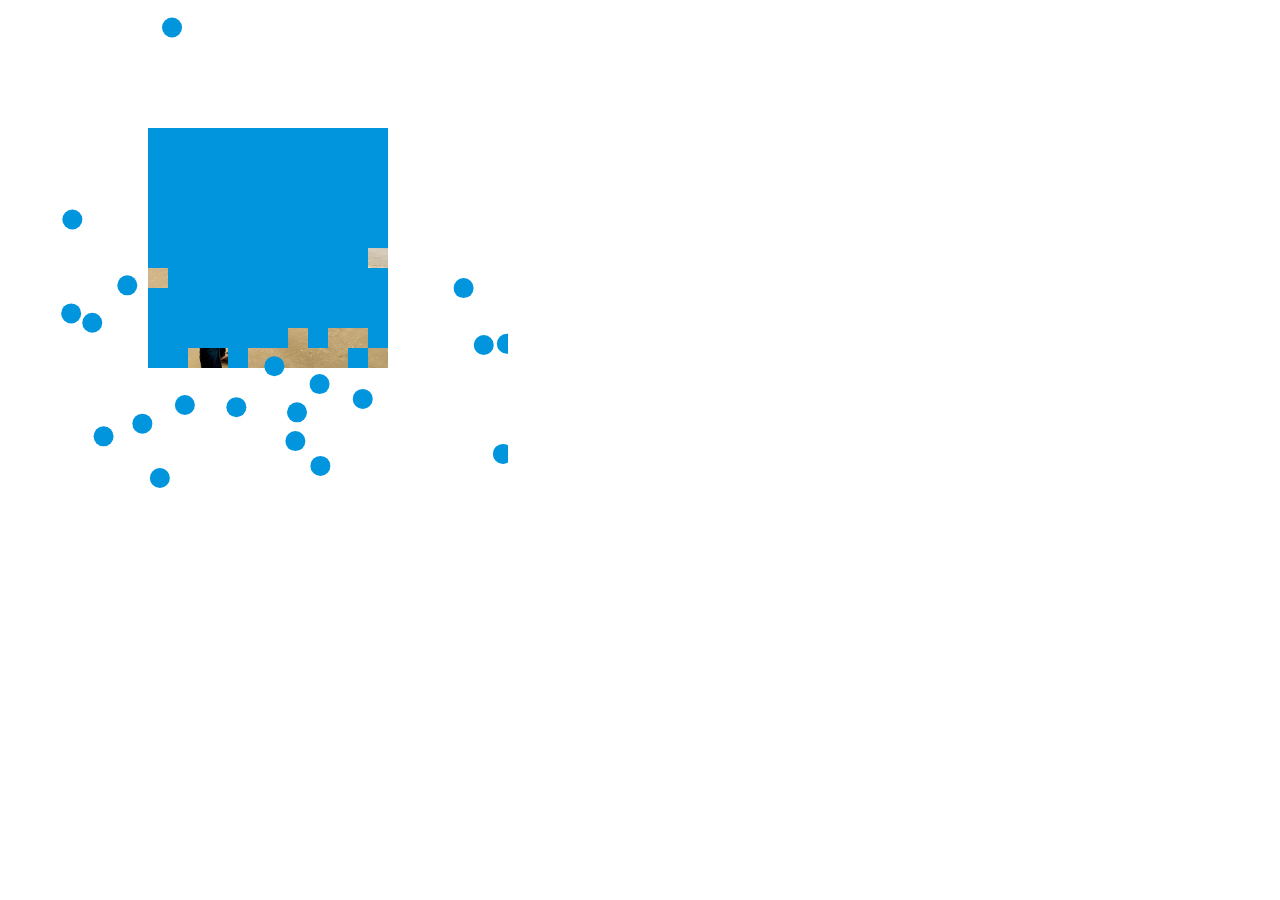
==== index.html @ 11c95c73 "3" ====
<html>
     <body onload="yo();">
       <canvas id="canvas" width="480" height="480"></canvas>
       
     </body>
<script>
    var canvas = document.getElementById('canvas');
    if (canvas.getContext) {
        var ctx = canvas.getContext('2d');
    }

var ballRadius=10;
    var balls=[];
    var ballnumber=20;
    var speed=4;
    var blocksize=ballRadius*2;
    var canvasw4=canvas.width/4;
    var canvash4=canvas.height/4;
    
    var blocks=[];
    var img=new Image();
    img.src="sam.jpg";
    
    
    var blockrow=(((canvas.width/2)-canvasw4)*2)/blocksize;
    var blockcol=((canvas.height/2-canvash4)*2)/blocksize;
    
console.log(blockrow);
    
    function drawBlock(){
      for(var i=0;i<blockrow;i+=1){
          blocks[i]=[];
        for (var j=0;j<blockcol;j+=1){
          ctx.beginPath();
          var xx=(j*blocksize)+canvasw4;
          var yy=(i*blocksize)+canvash4;
          blocks[i][j]={x:xx,y:yy, status:1 };
          ctx.fillStyle="#eeee0"
          ctx.rect(xx,yy,blocksize,blocksize);
          ctx.fill();
          ctx.closePath();
        }
      }
    }
    function updateBlock(){
        for(var i=0;i<blockrow;i+=1){
        for (var j=0;j<blockcol;j+=1){
            var b=blocks[i][j];
          if(b.status==1){
          ctx.beginPath();   
          ctx.fillStyle="#eeee0"
          ctx.rect(blocks[i][j].x,blocks[i][j].y,blocksize,blocksize);
          ctx.fill();
          ctx.closePath();
        }
        }

    }
    }
    function findCollisions(){
        for(var i=0;i<ballnumber;i+=1){
            var xx=balls[i].x;
            var yy=balls[i].y;

            for(var r=0;r<blockrow;r+=1){
                for(var c=0; c<blockcol; c+=1){
                    if(blocks[r][c].status==1){
                    var blockx=blocks[r][c].x;
                    var blocky=blocks[r][c].y;
                    if(xx > (blockx) && xx < blockx+blocksize && yy>blocky && yy<blocky+blocksize){
                        balls[i].dx*=-1;
                        balls[i].dy*=-1;

                        blocks[r][c].status=0;
                    }
                    }
                }
            }
        }
    }

    function drawBall() {
      for(var i=0;i<ballnumber;i+=1){
      ctx.beginPath();
        var xx=10+(i*(canvas.width/ballnumber));
      ctx.arc(xx,canvas.height - 20,ballRadius,0,Math.PI*2);
      balls.push({x:xx, y:canvas.height-20, dx:(Math.random()*speed*2)-speed, dy:(Math.random()*speed*2)-speed});
      ctx.fillStyle = "#0095DD";
      ctx.fill();
    
      ctx.closePath();
      
      }
      
    } 
    
    function updateBall(){
      for (var i=0;i<ballnumber;i+=1){
        ctx.beginPath();
        balls[i].x+=balls[i].dx;
        balls[i].y+=balls[i].dy;
        if(balls[i].x>canvas.width || balls[i].x<0)
          balls[i].dx*=-1;
        
        if(balls[i].y>canvas.height || balls[i].y<0)
          balls[i].dy*=-1;
        ctx.arc(balls[i].x,balls[i].y,ballRadius,0,Math.PI*2);
        ctx.fillStyle = "#0095DD";
        ctx.fill();
    
        ctx.closePath();
      }
    }
    drawBall();
    drawBlock();
    function draw(){
      ctx.clearRect(0,0, canvas.width,canvas.height);
      ctx.drawImage(img,canvasw4,canvash4,canvas.width/2,canvas.height/2);
      updateBall();
      updateBlock();
      findCollisions();
      
    }
    setInterval(draw,10);</script>


    </html>
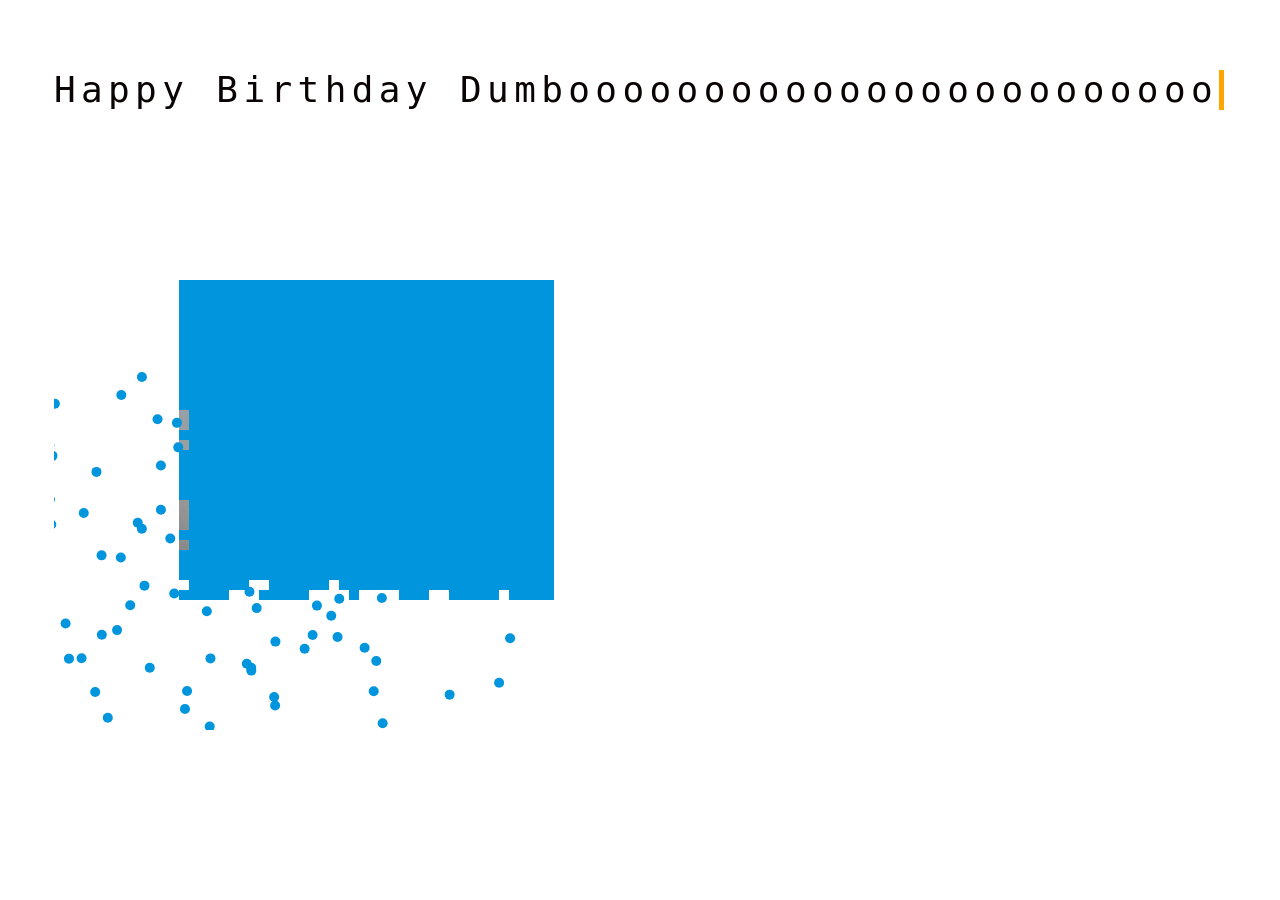
==== commit 86288b04: "F2" ====
--- a/index.html
+++ b/index.html
@@ -1,17 +1,31 @@
 <html>
+    <head><link rel="stylesheet" href="style.css"><link rel="stylesheet" href="https://maxcdn.bootstrapcdn.com/bootstrap/3.3.7/css/bootstrap.min.css">
+    </head>
      <body onload="yo();">
-       <canvas id="canvas" width="480" height="480"></canvas>
-       
+        <div class="container">
+            <div class="row">
+         <div class="typewriter"> <h1>Happy Birthday Dumboooooooooooooooooooooooooooooooooooooooooooo !!!!</h1></div>
+        </div>
+        <div class="row"> 
+         <div>            <canvas id="canvas" height="600" width="500"></canvas>
+          </div>
+        </div>  
+                
+        </div>
+     </div>
+     </div>
      </body>
+
+
 <script>
     var canvas = document.getElementById('canvas');
     if (canvas.getContext) {
         var ctx = canvas.getContext('2d');
     }
 
-var ballRadius=10;
+var ballRadius=5;
     var balls=[];
-    var ballnumber=20;
+    var ballnumber=100;
     var speed=4;
     var blocksize=ballRadius*2;
     var canvasw4=canvas.width/4;
@@ -20,11 +34,14 @@
     var blocks=[];
     var img=new Image();
     img.src="sam.jpg";
+    img.width="315";
+    img.height="500";
     
     
-    var blockrow=(((canvas.width/2)-canvasw4)*2)/blocksize;
-    var blockcol=((canvas.height/2-canvash4)*2)/blocksize;
-    
+    //var blockrow=(((canvas.width/2)-canvasw4)*2)/blocksize;
+    //var blockcol=((canvas.height/2-canvash4)*2)/blocksize;
+    var blockrow=img.width/blocksize;
+    var blockcol=img.height/blocksize;
 console.log(blockrow);
     
     function drawBlock(){
@@ -82,7 +99,7 @@
     function drawBall() {
       for(var i=0;i<ballnumber;i+=1){
       ctx.beginPath();
-        var xx=10+(i*(canvas.width/ballnumber));
+        var xx=10+(i*(canvas.width/ballnumber)) * ((Math.random()*2)-1);
       ctx.arc(xx,canvas.height - 20,ballRadius,0,Math.PI*2);
       balls.push({x:xx, y:canvas.height-20, dx:(Math.random()*speed*2)-speed, dy:(Math.random()*speed*2)-speed});
       ctx.fillStyle = "#0095DD";
--- a/style.css
+++ b/style.css
@@ -0,0 +1,40 @@
+html,body
+{
+    
+    margin: 50px;
+    display: flex;
+
+
+}
+.typewriter h1 {
+    color: rgb(10, 3, 3);
+    font-family: monospace;
+    overflow: hidden; /* Ensures the content is not revealed until the animation */
+    border-right: .15em solid orange; /* The typwriter cursor */
+    white-space: nowrap; /* Keeps the content on a single line */
+    margin: 0 auto; /* Gives that scrolling effect as the typing happens */
+    letter-spacing: .15em; /* Adjust as needed */
+    animation: 
+      typing 3.5s steps(30, end),
+      blink-caret .5s step-end infinite;
+  }
+  
+  /* The typing effect */
+  @keyframes typing {
+    from { width: 0 }
+    to { width: 100% }
+  }
+  
+  /* The typewriter cursor effect */
+  @keyframes blink-caret {
+    from, to { border-color: transparent }
+    50% { border-color: orange }
+  }
+.cake{ 
+    transform-origin:50% 50%;
+    animation:2s rotateRight infinite linear; 
+}
+
+@keyframes rotateRight{
+    100%{ transform:rotate(360deg); }
+}
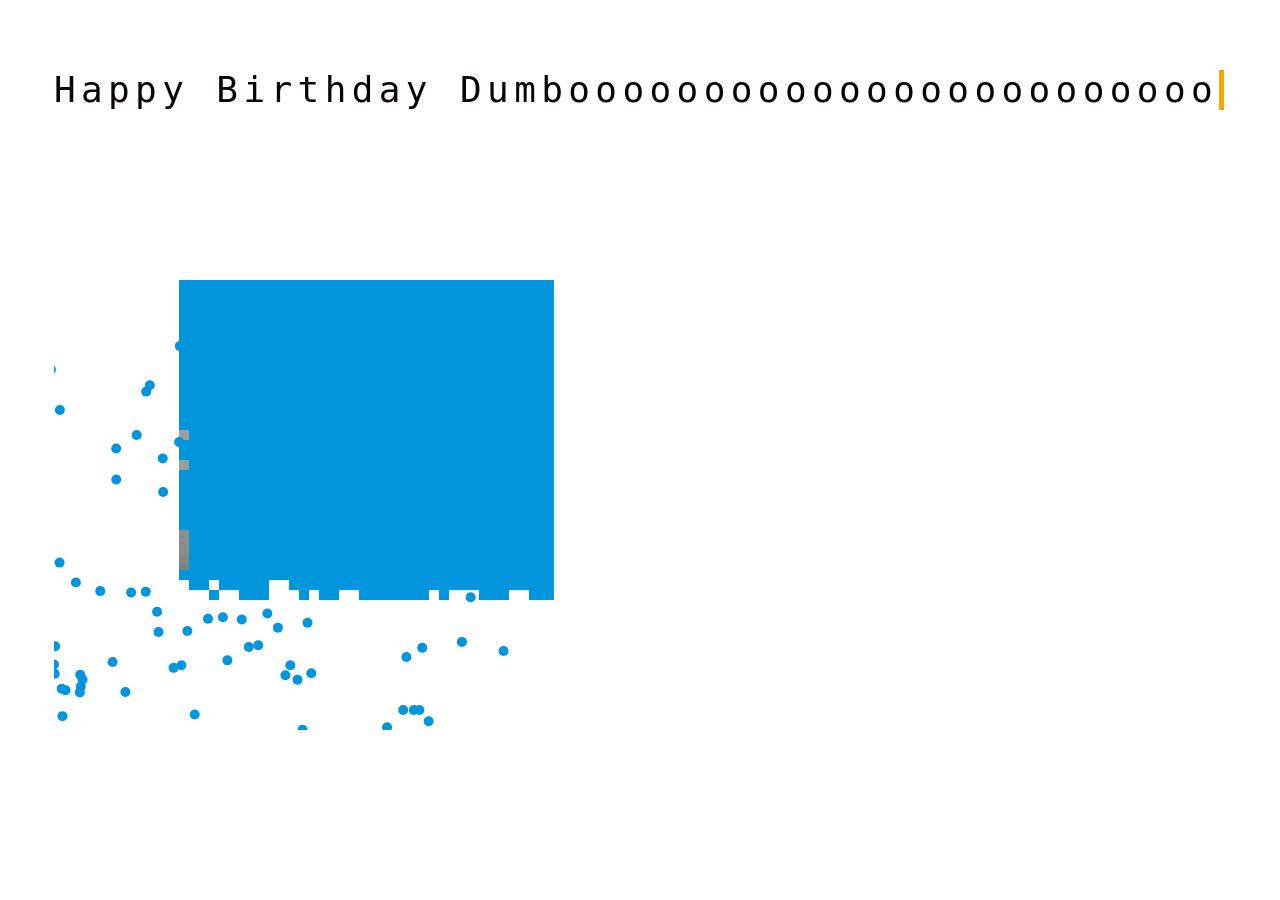
==== commit 1371977e: "final" ====
--- a/index.html
+++ b/index.html
@@ -33,7 +33,7 @@
     
     var blocks=[];
     var img=new Image();
-    img.src="sam.jpg";
+    img.src="sam1.jpg";
     img.width="315";
     img.height="500";
     
